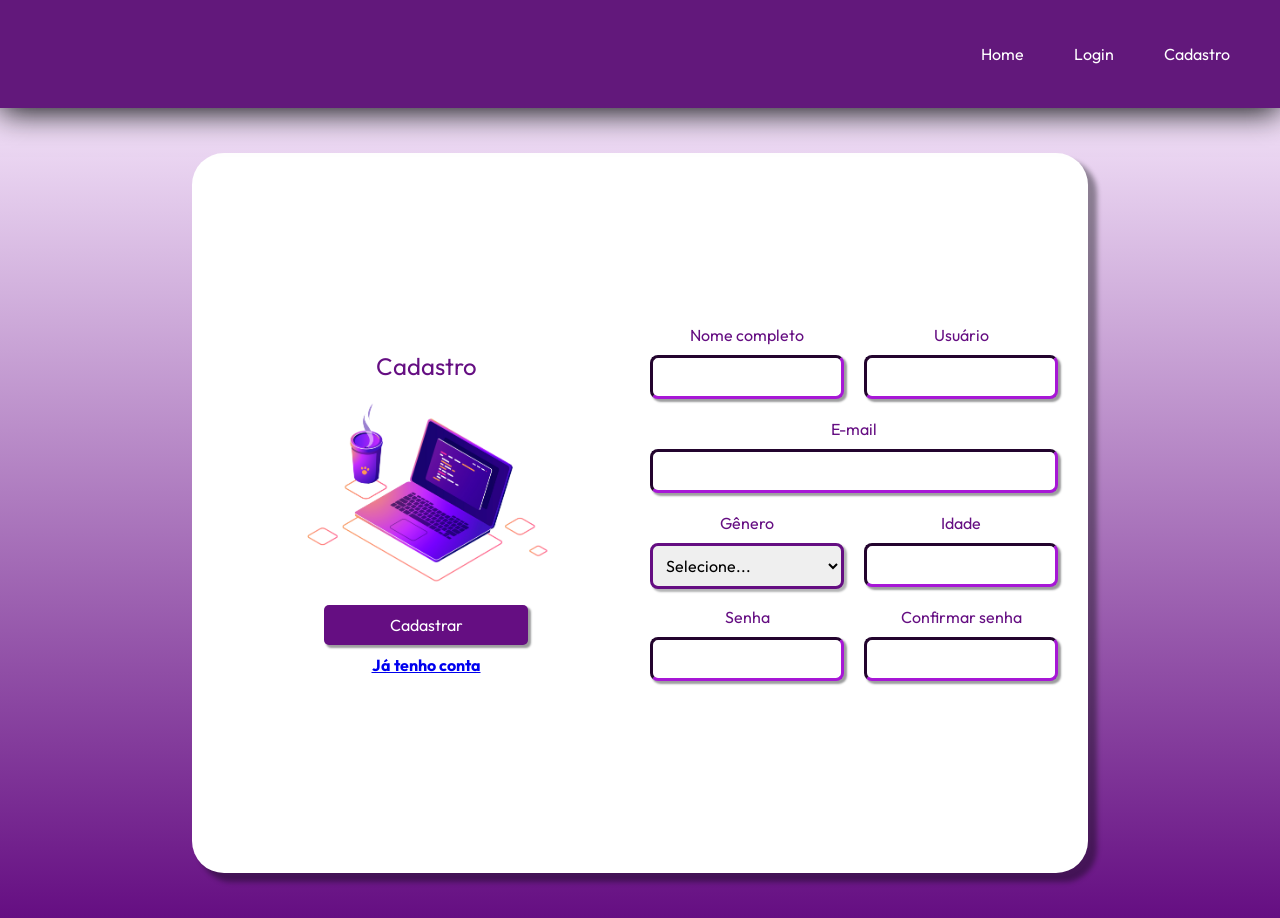
==== public/cadastro.html @ 6276c7f4 "Integração das KPI's com a API finalizada, início da construção dos gráficos com CharJs" ====
<title>Loop()Social | Cadastro</title>

<script src="./js/sessao.js"></script>

<link rel="preconnect" href="https://fonts.googleapis.com">
<link rel="preconnect" href="https://fonts.gstatic.com" crossorigin>
<link href="https://fonts.googleapis.com/css2?family=Outfit:wght@100..900&display=swap" rel="stylesheet">
<link rel="stylesheet" href="./css/main.css">
<link rel="stylesheet" href="./css/header.css">
<link rel="stylesheet" href="./css/text.css">
<link rel="stylesheet" href="./css/cadastro.css">
<link rel="icon" href="./assets/icon/favicon2.ico" />
</head>

<body>
  <header class="header">
    <ul class="header_navbar">
      <li class="header_navbar_list menu-text">
        <a class="menu-text" href="./index.html">Home</a>
      </li>
      <li class="header_navbar_list menu-text">
        <a class="menu-text" href="./login.html">Login</a>
      </li>
      <li class="header_navbar_list menu-text">
        <a class="menu-text" href="./cadastro.html">Cadastro</a>
      </li>
    </ul>
  </header>

  <div class="alerta_erro">
    <div class="card_erro" id="cardErro">
      <span id="mensagem_erro"></span>
    </div>
  </div>
  <section class="cadastro">
    <div class="cadastro-div cadastro-text">
      <div class="cadastro-content cadastro-img">
        <h1>Cadastro</h1>
        <img src="./assets/imgs/pc.png">
        <button onclick="cadastrar()">Cadastrar</button>
        <p>
          <a style="text-decoration: underline;
                    font-weight: 700;" href="./login.html">
            Já tenho conta</a>
        </p>
      </div>
      <div class="cadastro-content">
        <form class="cadastro-form">
          <div class="dupla">
            <div class="cadastro-form-campos">
              <p>Nome completo</p>
              <input type="text" id="nome_input" />
            </div>
            <div class="cadastro-form-campos">
              <p>Usuário</p>
              <input type="text" id="user_input" />
            </div>
          </div>
          <div class="cadastro-form-campos">
            <p>E-mail</p>
            <input type="text" id="email_input" />
          </div>
          <div class="dupla">
            <div class="cadastro-form-campos">
              <p>Gênero</p>
              <select class="cadastro-form-campos" id="genero_input">
                <option value="0">Selecione...</option>
                <option value="F">Feminino</option>
                <option value="M">Masculino</option>
                <option value="O">Outro</option>
              </select>
            </div>
            <div class="cadastro-form-campos">
              <p>Idade</p>
              <input type="number" id="idade_input" />
            </div>
          </div>
          <div class="dupla">
            <div class="cadastro-form-campos">
              <p>Senha</p>
              <input type="password" id="senha_input" />
            </div>
            <div class="cadastro-form-campos">
              <p>Confirmar senha</p>
              <input type="password" id="confirmacao_senha_input" />
            </div>
          </div>
        </form>
        <div id="div_aguardar" class="loading-div">
          <img src="./assets/circle-loading.gif" id="loading-gif" />
        </div>
        <div id="div_erros_login"></div>
      </div>
    </div>
  </section>
</body>

</html>

<script>

  // Array para armazenar empresas cadastradas para validação de código de ativação 
  // let listaEmpresasCadastradas = [];

  function cadastrar() {
    // aguardar();

    //Recupere o valor da nova input pelo nome do id
    // Agora vá para o método fetch logo abaixo
    var nomeVar = nome_input.value;
    var userVar = user_input.value;
    var emailVar = email_input.value;
    var generoVar = genero_input.value;
    var idadeVar = idade_input.value;
    var senhaVar = senha_input.value;
    var confirmacaoSenhaVar = confirmacao_senha_input.value;

    // Verificando se há algum campo em branco
    if (
      nomeVar == "" || userVar == "" ||
      emailVar == "" || generoVar == "" ||
      idadeVar == "" || senhaVar == "" ||
      confirmacaoSenhaVar == ""
    ) {
      cardErro.style.display = "block";
      mensagem_erro.innerHTML =
        "(Mensagem de erro para todos os campos em branco)";
      return false;
    } else {
      setInterval(sumirMensagem, 5000);
    }

    // Verificando se o código de ativação é de alguma empresa cadastrada
    // for (let i = 0; i < listaEmpresasCadastradas.length; i++) {
    //   if (listaEmpresasCadastradas[i].codigo_ativacao == codigoVar) {
    //     idEmpresaVincular = listaEmpresasCadastradas[i].id
    //     console.log("Código de ativação válido.");
    //     break;
    //   } else {
    //     cardErro.style.display = "block";
    //     mensagem_erro.innerHTML = "(Mensagem de erro para código inválido)";
    // finalizarAguardar();
    //   }
    // }
    console.log("caminho0")
    // Enviando o valor da nova input
    fetch("/usuarios/cadastrar", {
      method: "POST",
      headers: {
        "Content-Type": "application/json",
      },
      body: JSON.stringify({
        // crie um atributo que recebe o valor recuperado aqui
        // Agora vá para o arquivo routes/usuario.js
        nomeServer: nomeVar,
        userServer: userVar,
        emailServer: emailVar,
        generoServer: generoVar,
        idadeServer: idadeVar,
        senhaServer: senhaVar
      }),
    })
      .then(function (resposta) {
        console.log("resposta: ", resposta);

        if (resposta.ok) {
          cardErro.style.display = "block";

          mensagem_erro.innerHTML =
            "Cadastro realizado com sucesso! Redirecionando para tela de Login...";

          setTimeout(() => {
            window.location = "login.html";
          }, "2000");

          limparFormulario();
          // finalizarAguardar();
        } else {
          throw "Houve um erro ao tentar realizar o cadastro!";
        }
      })
      .catch(function (resposta) {
        console.log(`#ERRO: ${resposta}`);
        // finalizarAguardar();
      });

    return false;
  }

  // Listando empresas cadastradas 
  // function listar() {
  //   fetch("/empresas/listar", {
  //     method: "GET",
  //   })
  //     .then(function (resposta) {
  //       resposta.json().then((empresas) => {
  //         empresas.forEach((empresa) => {
  //           listaEmpresasCadastradas.push(empresa);

  //           console.log("listaEmpresasCadastradas")
  //           console.log(listaEmpresasCadastradas[0].codigo_ativacao)
  //         });
  //       });
  //     })
  //     .catch(function (resposta) {
  //       console.log(`#ERRO: ${resposta}`);
  //     });
  // }

  function sumirMensagem() {
    cardErro.style.display = "none";
  }
</script>
---- public/css/main.css ----
* {
    margin: 0;
    padding: 0;
    box-sizing: border-box;
    list-style: none;
    font-family: "Outfit", sans-serif;
    font-weight: 400;
}
---- public/css/header.css ----
.header {
    display: flex;
    justify-content: flex-end;
    align-items: center;
    z-index: 10;
    position: sticky;
    top: 0;
    left: 0;
    padding:0 50px;
    min-height: 12vh;
    background-color: #62187B;
    background-position: center;
    background-size: cover;
    background-blend-mode: multiply;
    box-shadow: 0 4px 30px rgb(8, 10, 12);
}

.header_navbar {
    display: flex;
}

.header_navbar_list {
    margin-left: 50px;
}
---- public/css/text.css ----
/*!HEADER*/
.menu-text {
    color: #fff;
    font-size: 16px;
    text-decoration: none;
}

/*!HERO*/
.hero-text {
    color: #fff;
}

.hero-text h1 {
    font-weight: 400;
}

.hero-text h2 {
    font-weight: 100;
}

/*!SECTION1*/
.section1-text {
    color: #fff;
}

.section1-text h3 {
    color: #fff;
    font-size: 25px;
    font-weight: 400;
    margin-bottom: 10px;
}

.section1-text p {
    color: #fff;
    font-size: 18px;
    font-weight: 200;
}

/*!SECTION2*/
.section2-text,
.section3-text,
.login-text,
.cadastro-text,
.social-text,
.dash-text {
    color: #650E82;
}

.section2-text h3 {
    font-size: 25px;
    font-weight: 500;
    margin-bottom: 10px;
}

.section2-text p {
    font-size: 18px;
}

/*!SECTION3*/
.section3-text h3,
.social-ranking h3,
.social-news h3 {
    font-size: 25px;
    font-weight: 500;
    margin-bottom: 10px;
}

.section3-text p {
    font-size: 18px;
}

.social-ranking-content span {
    font-size: 15px;
    font-weight: 200;
}

.social-ranking h3 {
    margin-bottom: 0px;
}

.dash-titles {
    font-size: 18px;
    font-weight: 600;
    margin-bottom: 18px;
}
.dash-kpi-title {
    font-size: 22px;
    font-weight: 500;
}
.dash-kpi-number {
    font-size: 40px;
    font-weight: 500;
}
---- public/css/cadastro.css ----
.cadastro {
    background-image: linear-gradient(to top, #650E82, #F2E1F8);
    display: flex;
    justify-content: center;
    align-items: center;
    height: 90vh;
}

.cadastro-div {
    background-color: #fff;
    display: flex;
    justify-content: space-around;
    border-radius: 32px;
    align-items: center;
    height: 80vh;
    width: 70vw;
    box-shadow: 8px 8px 5px 1px rgb(8, 10, 12, 0.4);
    padding: 20px;
}

.cadastro-content {
    text-align: center;
    margin: 20px 10px;
    flex: 1;
}

.cadastro-img {
    text-align: center;
}

.cadastro-img h1 {
    margin-bottom: 20px;
}

.cadastro-img img {
    width: 350px;
}

@media (max-width: 1440px) {
    .cadastro-img img {
        width: 250px;
    }
}

.cadastro-form-campos input {
    font-size: 16px;
    padding: 9px;
    border-radius: 8px;
    border-color: #650E82;
    border-width: 3px;
    box-shadow: 2.5px 2.5px 2px .5px rgb(8, 10, 12, 0.4);
    margin: 10px 0;
    margin-bottom: 20px;
    width: 100%;
}

.cadastro-form-campos input:focus {
    outline: none;
}

.cadastro-form-campos select {
    font-size: 16px;
    padding: 9px;
    border-radius: 8px;
    border-color: #650E82;
    border-width: 3px;
    box-shadow: 2.5px 2.5px 2px .5px rgb(8, 10, 12, 0.3);
    margin: 10px 0;
    width: 100%;
}

.cadastro-form-campos select:focus {
    outline: none;
}

.cadastro-img button {
    background-color: #650E82;
    color: #fff;
    border: none;
    border-radius: 5px;
    padding: 10px 20px;
    font-size: 16px;
    cursor: pointer;
    box-shadow: 2.5px 2.5px 2px .5px rgb(8, 10, 12, 0.4);
    transition: all 0.1s ease-in-out;
    width: 50%;
    margin: 20px 0 10px 0;
}

.cadastro-img button:hover {
    background-color: #7c1c9c;
}

.cadastro-img button:active {
    transform: translateY(2px);
}

.dupla {
    display: flex;
    gap: 20px;
}

.dupla .cadastro-form-campos {
    flex: 1;
}

.loading-div {
    width: 50px;
    display: none;
}

.loading-div img {
    height: 50px;
    width: 50px;
}

#div_erros_login {
    display: none
}

.alerta_erro {
    display: flex;
    justify-content: flex-end;
}

.card_erro {
    display: none;
    background-color: #7c1c9c;
    justify-content: center;
    align-items: center;
    padding: 20px;
    position: fixed;
    right: 0;
    border-radius: 4px;
    margin-top: 50px;
    margin-right: 50px;
    border-left: 10px solid #650E82;
}

.card_erro #mensagem_erro {
    color: #fff;
    font-weight: 500;
    font-size: 20px;
}
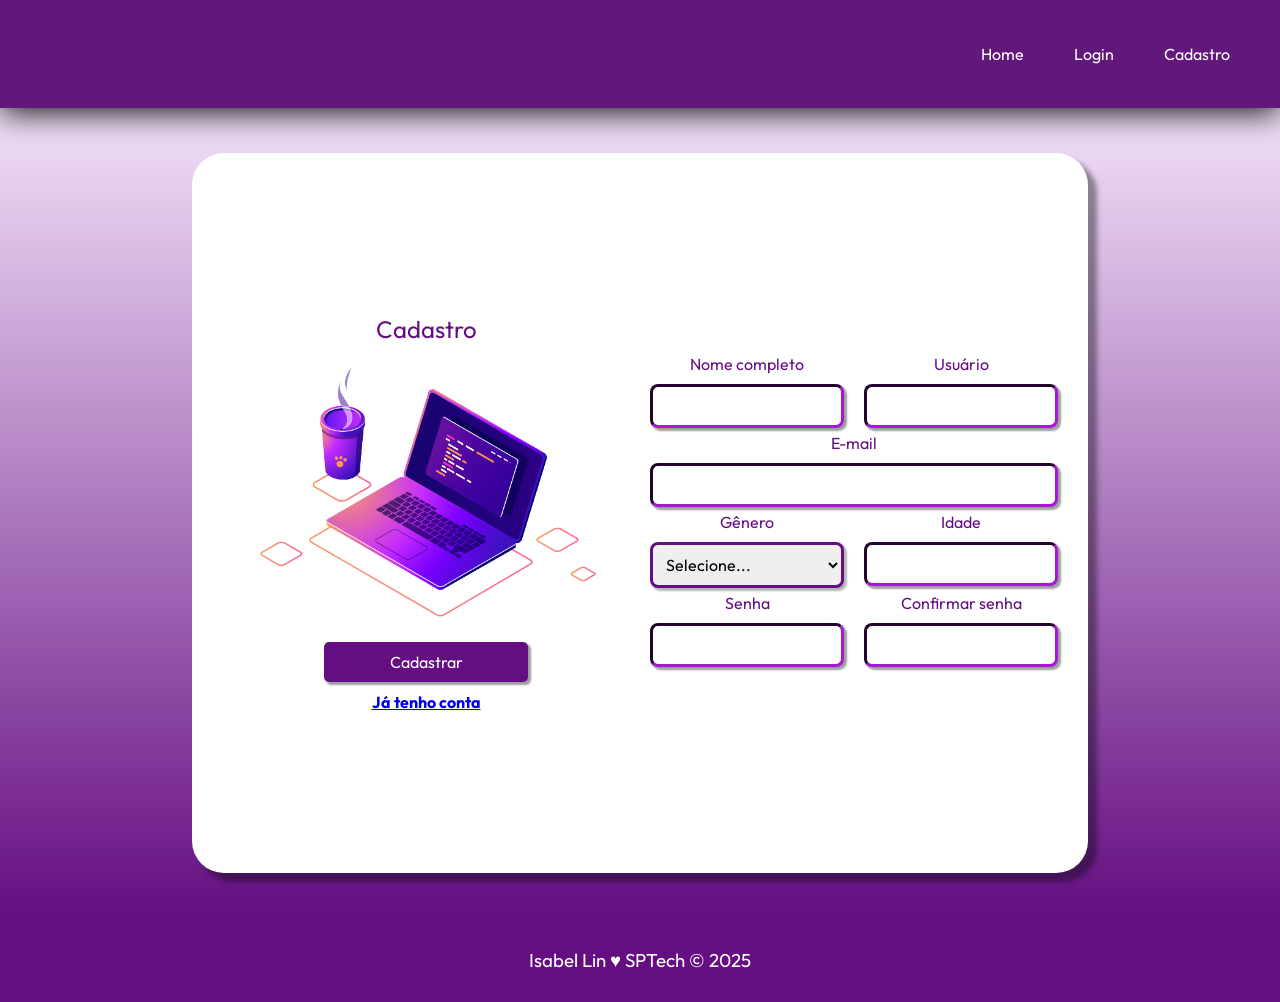
==== commit dfc189e8: "Site institucional e validação do cadastro completo. Foram feitos alguns ajustes de validação na pub" ====
--- a/public/cadastro.html
+++ b/public/cadastro.html
@@ -54,11 +54,13 @@
             <div class="cadastro-form-campos">
               <p>Usuário</p>
               <input type="text" id="user_input" />
+              <span id="span_usuario"></span>
             </div>
           </div>
           <div class="cadastro-form-campos">
             <p>E-mail</p>
             <input type="text" id="email_input" />
+            <span id="span_email"></span>
           </div>
           <div class="dupla">
             <div class="cadastro-form-campos">
@@ -69,16 +71,19 @@
                 <option value="M">Masculino</option>
                 <option value="O">Outro</option>
               </select>
+              <span id="span_genero"></span>
             </div>
             <div class="cadastro-form-campos">
               <p>Idade</p>
               <input type="number" id="idade_input" />
+              <span id="span_idade"></span>
             </div>
           </div>
           <div class="dupla">
             <div class="cadastro-form-campos">
               <p>Senha</p>
               <input type="password" id="senha_input" />
+              <span id="span_senha"></span>
             </div>
             <div class="cadastro-form-campos">
               <p>Confirmar senha</p>
@@ -93,20 +98,15 @@
       </div>
     </div>
   </section>
+  <footer class="footer">
+    <h3>Isabel Lin &hearts; SPTech &copy; 2025</h3>
+  </footer>
 </body>
 
 </html>
 
 <script>
-
-  // Array para armazenar empresas cadastradas para validação de código de ativação 
-  // let listaEmpresasCadastradas = [];
-
   function cadastrar() {
-    // aguardar();
-
-    //Recupere o valor da nova input pelo nome do id
-    // Agora vá para o método fetch logo abaixo
     var nomeVar = nome_input.value;
     var userVar = user_input.value;
     var emailVar = email_input.value;
@@ -115,43 +115,21 @@
     var senhaVar = senha_input.value;
     var confirmacaoSenhaVar = confirmacao_senha_input.value;
 
-    // Verificando se há algum campo em branco
-    if (
-      nomeVar == "" || userVar == "" ||
-      emailVar == "" || generoVar == "" ||
-      idadeVar == "" || senhaVar == "" ||
-      confirmacaoSenhaVar == ""
-    ) {
+    if (validacao(userVar, emailVar, generoVar, idadeVar, senhaVar, confirmacaoSenhaVar) == false) {
       cardErro.style.display = "block";
       mensagem_erro.innerHTML =
-        "(Mensagem de erro para todos os campos em branco)";
+        "Insira corretamente todos os campos";
       return false;
     } else {
       setInterval(sumirMensagem, 5000);
     }
 
-    // Verificando se o código de ativação é de alguma empresa cadastrada
-    // for (let i = 0; i < listaEmpresasCadastradas.length; i++) {
-    //   if (listaEmpresasCadastradas[i].codigo_ativacao == codigoVar) {
-    //     idEmpresaVincular = listaEmpresasCadastradas[i].id
-    //     console.log("Código de ativação válido.");
-    //     break;
-    //   } else {
-    //     cardErro.style.display = "block";
-    //     mensagem_erro.innerHTML = "(Mensagem de erro para código inválido)";
-    // finalizarAguardar();
-    //   }
-    // }
-    console.log("caminho0")
-    // Enviando o valor da nova input
     fetch("/usuarios/cadastrar", {
       method: "POST",
       headers: {
         "Content-Type": "application/json",
       },
       body: JSON.stringify({
-        // crie um atributo que recebe o valor recuperado aqui
-        // Agora vá para o arquivo routes/usuario.js
         nomeServer: nomeVar,
         userServer: userVar,
         emailServer: emailVar,
@@ -174,40 +152,136 @@
           }, "2000");
 
           limparFormulario();
-          // finalizarAguardar();
         } else {
           throw "Houve um erro ao tentar realizar o cadastro!";
         }
       })
       .catch(function (resposta) {
         console.log(`#ERRO: ${resposta}`);
-        // finalizarAguardar();
       });
 
     return false;
+
   }
-
-  // Listando empresas cadastradas 
-  // function listar() {
-  //   fetch("/empresas/listar", {
-  //     method: "GET",
-  //   })
-  //     .then(function (resposta) {
-  //       resposta.json().then((empresas) => {
-  //         empresas.forEach((empresa) => {
-  //           listaEmpresasCadastradas.push(empresa);
-
-  //           console.log("listaEmpresasCadastradas")
-  //           console.log(listaEmpresasCadastradas[0].codigo_ativacao)
-  //         });
-  //       });
-  //     })
-  //     .catch(function (resposta) {
-  //       console.log(`#ERRO: ${resposta}`);
-  //     });
-  // }
 
   function sumirMensagem() {
     cardErro.style.display = "none";
   }
+
+  function validacao(usuario, email, genero, idade, senha, confirmacaoSenha) {
+    span_usuario.innerHTML = ``, span_email.innerHTML = ``, span_genero.innerHTML = ``, span_idade.innerHTML = ``, span_senha.innerHTML = ``;
+
+    let validarUsuario = true, validarEmail = true, validarGenero = true, validarIdade = true, validarSenha = true;
+    let temCharEspecialSenha = false, temCharMaiusculoSenha = false, temCharMinusculoSenha = false;
+
+    let charEspecial = "!@#$%¨&*()-_=+[]{}\\|;:\"'<>,.?/";
+    let letrasMaiusculas = "ABCDEFGHIJKLMNOPQRSTUVWXYZ";
+    let letrasMinusculas = "abcdefghijklmnopqrstuvwxyz";
+
+    fetch("/usuarios/validacao").then(function (resposta) {
+      if (resposta.ok) {
+        if (resposta.status == 204) {
+          throw "Nenhum resultado encontrado!!";
+        }
+        resposta.json().then(function (resposta) {
+          console.log("Dados recebidos: ", JSON.stringify(resposta));
+          for (let i = 0; i < resposta.length; i++) {
+            if (resposta[i].user == usuario) {
+              console.log(`Usuário já existe!`);
+              span_usuario.innerHTML = `Usuário já existe`
+              validarUsuario = false;
+            }
+            if (resposta[i].email == email) {
+              console.log(`Email já existe!`);
+              span_email.innerHTML = `E-mail já existe`
+              validarEmail = false;
+            }
+          }
+
+          if (usuario == '') {
+            span_usuario.innerHTML = `Preencha o usuário`
+            validarUsuario = false;
+          }
+
+          if (email.includes('@') == false) {
+            span_email.innerHTML = `Insira um e-mail válido`
+            validarEmail = false;
+          }
+        });
+      } else {
+        throw ('Houve um erro na API!');
+      }
+    }).catch(function (resposta) {
+      console.error(resposta);
+    });
+
+    // ------- VALIDAR GÊNERO ------- //
+    if (genero == 0 || genero == '') {
+      validarGenero = false;
+    }
+
+    // ------- VALIDAR IDADE ------- //
+    if (idade < 12 || idade == '') {
+      validarIdade = false;
+    }
+
+    // ------- VALIDAR SENHA ------- //
+    for (let i = 0; i < senha.length; i++) {
+      for (let n = 0; n < charEspecial.length; n++) {
+        if (senha[i] == charEspecial[n]) {
+          temCharEspecialSenha = true;
+        }
+      }
+      for (let j = 0; j < letrasMaiusculas.length; j++) {
+        if (senha[i] == letrasMaiusculas[j]) {
+          temCharMaiusculoSenha = true;
+        }
+      }
+      for (let j = 0; j < letrasMinusculas.length; j++) {
+        if (senha[i] == letrasMinusculas[j]) {
+          temCharMinusculoSenha = true;
+        }
+      }
+    }
+
+    let senhaMsg = ``;
+
+    if (senha.length < 12 || temCharEspecialSenha == false ||
+      temCharMaiusculoSenha == false || temCharMinusculoSenha == false ||
+      senha != confirmacaoSenha) {
+      validarSenha = false;
+      if (senha.length < 12) {
+        senhaMsg += `Precisa ter mais de 12 dígitos<br>`
+      }
+      if (temCharEspecialSenha == false) {
+        senhaMsg += `Precisa ter um caracter especial<br>`
+      }
+      if (temCharMaiusculoSenha == false) {
+        senhaMsg += `Precisa ter uma letra maiúscula<br>`
+      }
+      if (temCharMinusculoSenha == false) {
+        senhaMsg += `Precisa ter uma letra minúscula<br>`
+      }
+      if (senha != confirmacaoSenha) {
+        senhaMsg += `As senhas devem ser iguais<br>`;
+      }
+    }
+
+    if (validarUsuario == true && validarEmail == true && validarGenero == true &&
+      validarIdade == true && validarSenha == true) {
+      return true;
+    } else {
+      if (validarGenero == false) {
+        span_genero.innerHTML = `Selecione um gênero`
+      }
+      if (validarIdade == false) {
+        span_idade.innerHTML = `Precisa ter no mínimo 12 anos`
+      }
+      if (validarSenha == false) {
+        span_senha.innerHTML = senhaMsg
+      }
+      return false;
+    }
+  }
+
 </script>
--- a/public/css/header.css
+++ b/public/css/header.css
@@ -21,4 +21,15 @@
 
 .header_navbar_list {
     margin-left: 50px;
+}
+
+/*!FOOTER*/
+.footer{
+    display: flex;
+    justify-content: center;
+    align-items: center;
+    padding: 30px;
+    background-color: #650E82;
+    color: #fff;
+    font-weight: 800;
 }
--- a/public/css/cadastro.css
+++ b/public/css/cadastro.css
@@ -36,12 +36,6 @@
     width: 350px;
 }
 
-@media (max-width: 1440px) {
-    .cadastro-img img {
-        width: 250px;
-    }
-}
-
 .cadastro-form-campos input {
     font-size: 16px;
     padding: 9px;
@@ -49,8 +43,8 @@
     border-color: #650E82;
     border-width: 3px;
     box-shadow: 2.5px 2.5px 2px .5px rgb(8, 10, 12, 0.4);
-    margin: 10px 0;
-    margin-bottom: 20px;
+    margin-top: 10px;
+    margin-bottom: 5px;
     width: 100%;
 }
 
@@ -65,7 +59,8 @@
     border-color: #650E82;
     border-width: 3px;
     box-shadow: 2.5px 2.5px 2px .5px rgb(8, 10, 12, 0.3);
-    margin: 10px 0;
+    margin-top: 10px;
+    margin-bottom: 5px;
     width: 100%;
 }
 
@@ -141,4 +136,9 @@
     color: #fff;
     font-weight: 500;
     font-size: 20px;
+}
+
+.cadastro-form-campos span {
+    color: brown;
+    font-weight: 700;
 }
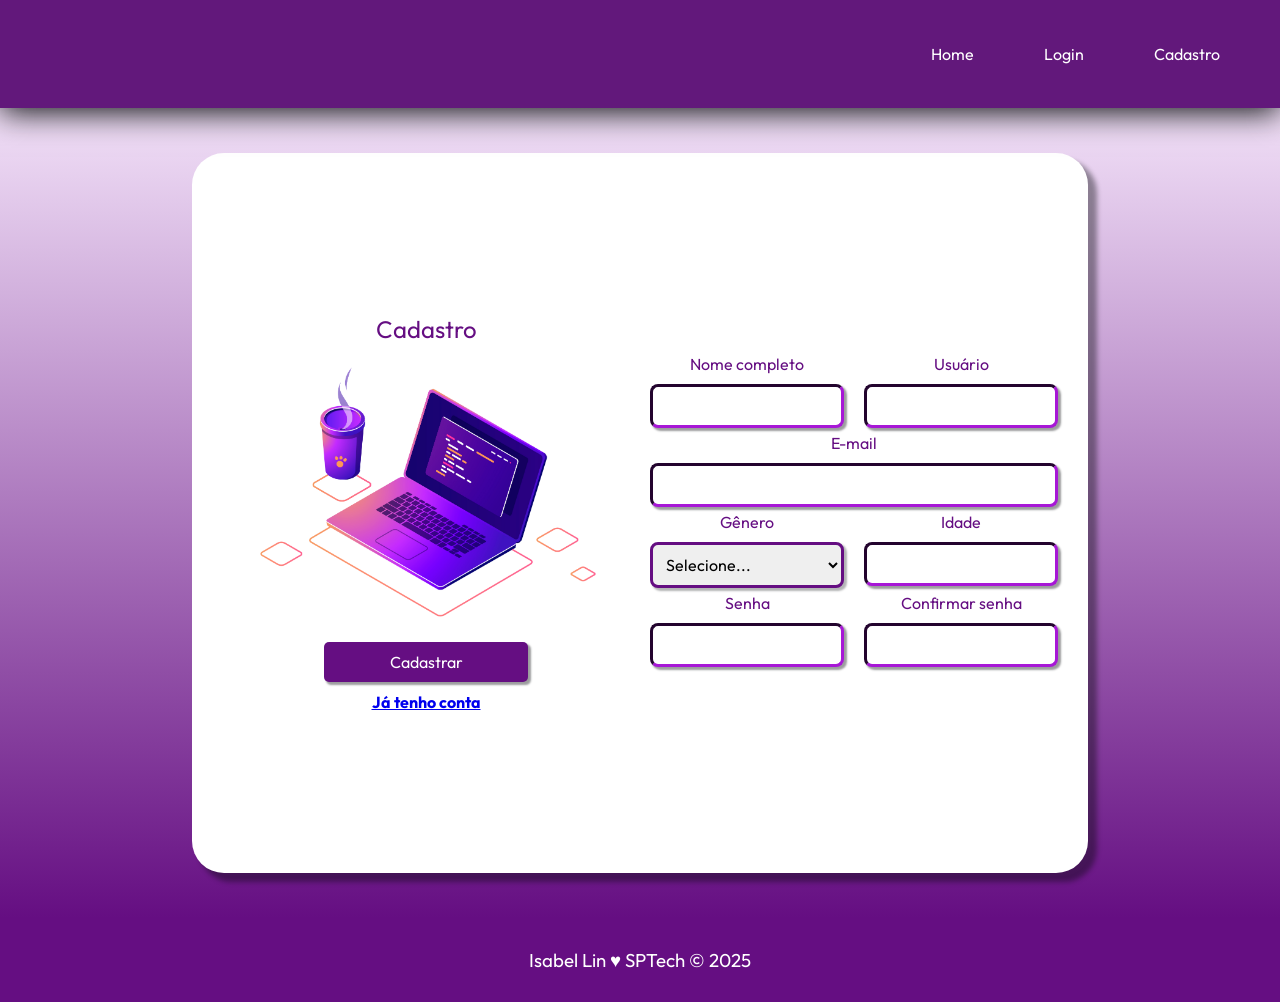
==== commit 2112ecd0: "Pequenos ajustes em todo o site" ====
--- a/public/cadastro.html
+++ b/public/cadastro.html
@@ -1,4 +1,4 @@
-<title>Loop()Social | Cadastro</title>
+<title>Gameloop | Cadastro</title>
 
 <script src="./js/sessao.js"></script>
 
@@ -9,7 +9,7 @@
 <link rel="stylesheet" href="./css/header.css">
 <link rel="stylesheet" href="./css/text.css">
 <link rel="stylesheet" href="./css/cadastro.css">
-<link rel="icon" href="./assets/icon/favicon2.ico" />
+<link rel="icon" href="./assets/icon/gameloop.png">
 </head>
 
 <body>
@@ -187,12 +187,10 @@
           console.log("Dados recebidos: ", JSON.stringify(resposta));
           for (let i = 0; i < resposta.length; i++) {
             if (resposta[i].user == usuario) {
-              console.log(`Usuário já existe!`);
               span_usuario.innerHTML = `Usuário já existe`
               validarUsuario = false;
             }
             if (resposta[i].email == email) {
-              console.log(`Email já existe!`);
               span_email.innerHTML = `E-mail já existe`
               validarEmail = false;
             }
--- a/public/css/header.css
+++ b/public/css/header.css
@@ -23,6 +23,18 @@
     margin-left: 50px;
 }
 
+.header_navbar a {
+    padding: 10px;
+    transition: all 0.1s ease-in-out;
+    border-radius: 5px;
+}
+
+.header_navbar a:hover {
+    background-color: #fff;
+    color: #650E82;
+}
+
+
 /*!FOOTER*/
 .footer{
     display: flex;
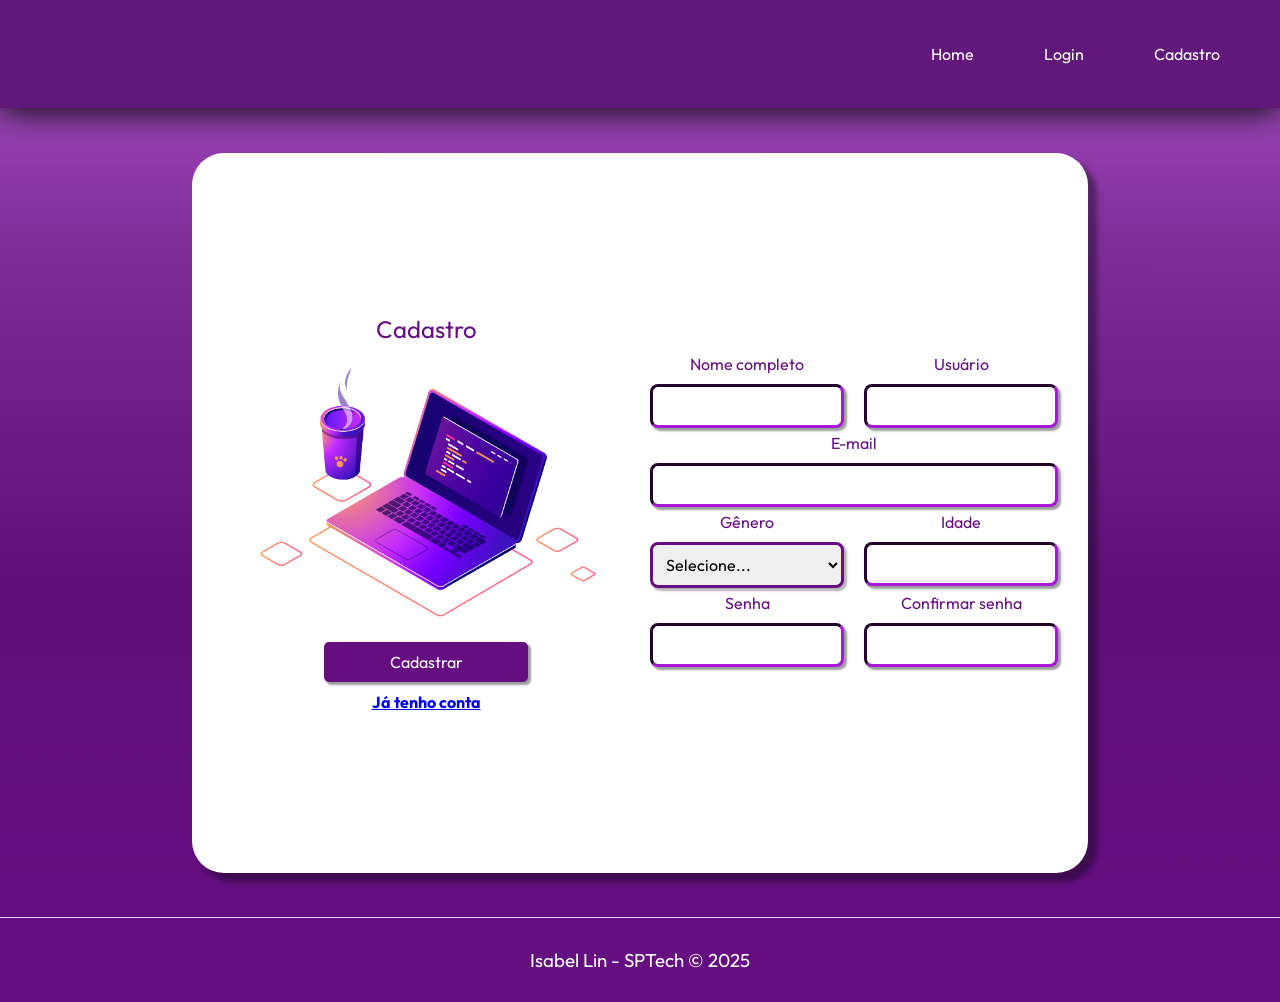
==== commit 299b91d3: "Atualizando o site institucional e outros ajustes" ====
--- a/public/cadastro.html
+++ b/public/cadastro.html
@@ -2,8 +2,6 @@
 
 <script src="./js/sessao.js"></script>
 
-<link rel="preconnect" href="https://fonts.googleapis.com">
-<link rel="preconnect" href="https://fonts.gstatic.com" crossorigin>
 <link href="https://fonts.googleapis.com/css2?family=Outfit:wght@100..900&display=swap" rel="stylesheet">
 <link rel="stylesheet" href="./css/main.css">
 <link rel="stylesheet" href="./css/header.css">
@@ -99,7 +97,7 @@
     </div>
   </section>
   <footer class="footer">
-    <h3>Isabel Lin &hearts; SPTech &copy; 2025</h3>
+    <h3>Isabel Lin - SPTech &copy; 2025</h3>
   </footer>
 </body>
 
@@ -195,16 +193,6 @@
               validarEmail = false;
             }
           }
-
-          if (usuario == '') {
-            span_usuario.innerHTML = `Preencha o usuário`
-            validarUsuario = false;
-          }
-
-          if (email.includes('@') == false) {
-            span_email.innerHTML = `Insira um e-mail válido`
-            validarEmail = false;
-          }
         });
       } else {
         throw ('Houve um erro na API!');
@@ -212,6 +200,17 @@
     }).catch(function (resposta) {
       console.error(resposta);
     });
+    // ------- VALIDAR USUÁRIO ------- //
+    if (usuario == '') {
+      span_usuario.innerHTML = `Preencha o usuário`
+      validarUsuario = false;
+    }
+
+    // ------- VALIDAR EMAIL ------- //
+    if (email.includes('@') == false) {
+      span_email.innerHTML = `Insira um e-mail válido`
+      validarEmail = false;
+    }
 
     // ------- VALIDAR GÊNERO ------- //
     if (genero == 0 || genero == '') {
@@ -273,7 +272,7 @@
         span_genero.innerHTML = `Selecione um gênero`
       }
       if (validarIdade == false) {
-        span_idade.innerHTML = `Precisa ter no mínimo 12 anos`
+        span_idade.innerHTML = `Somente a partir dos 12 anos`
       }
       if (validarSenha == false) {
         span_senha.innerHTML = senhaMsg
--- a/public/css/text.css
+++ b/public/css/text.css
@@ -39,6 +39,7 @@
 /*!SECTION2*/
 .section2-text,
 .section3-text,
+.section4,
 .login-text,
 .cadastro-text,
 .social-text,
@@ -58,6 +59,7 @@
 
 /*!SECTION3*/
 .section3-text h3,
+.section4 h3,
 .social-ranking h3,
 .social-news h3 {
     font-size: 25px;
--- a/public/css/cadastro.css
+++ b/public/css/cadastro.css
@@ -1,5 +1,6 @@
 .cadastro {
-    background-image: linear-gradient(to top, #650E82, #F2E1F8);
+    background-image: url('../assets/herobackground.png');
+    background-size: cover;
     display: flex;
     justify-content: center;
     align-items: center;
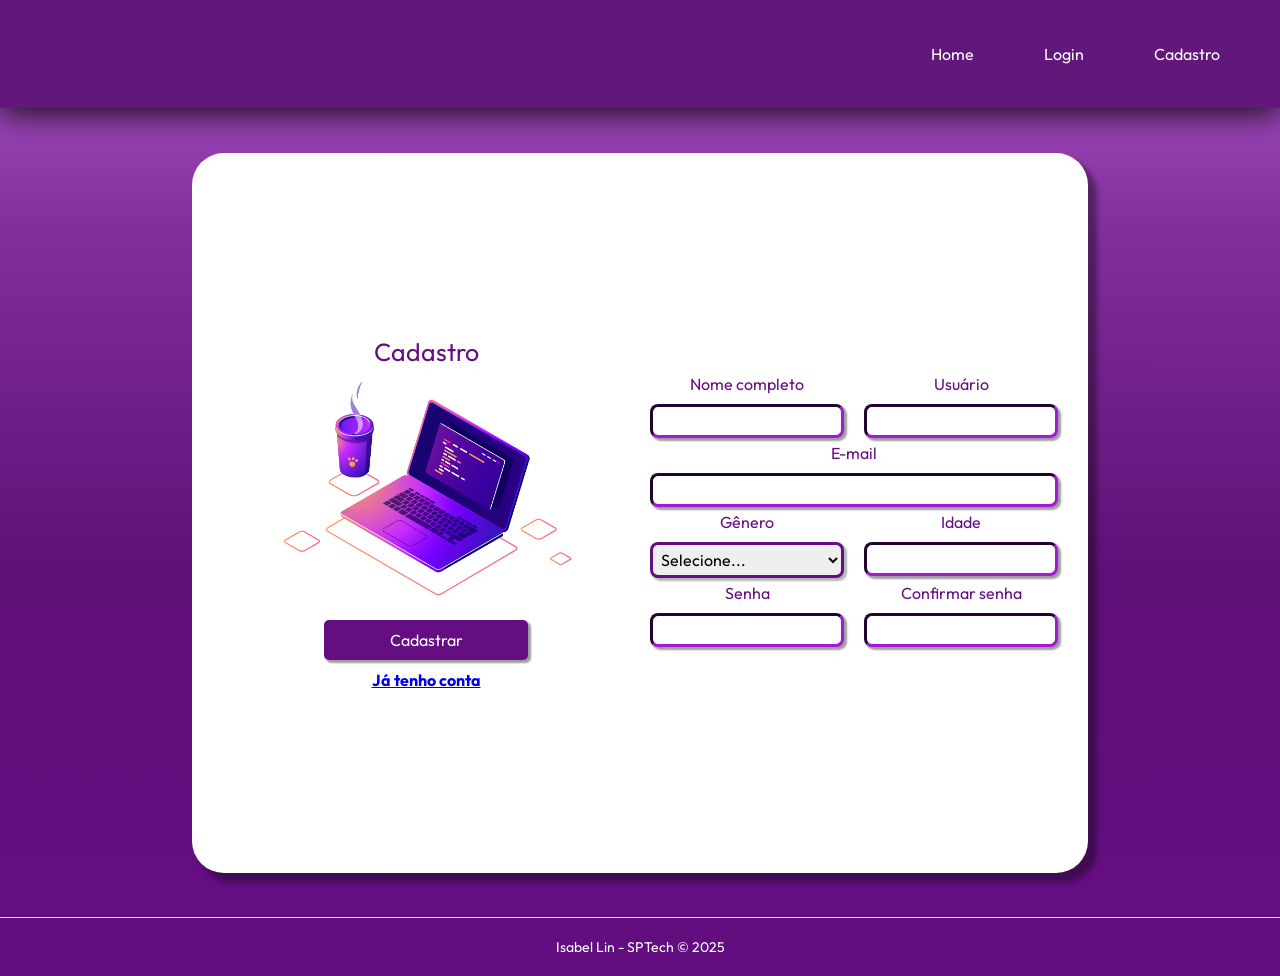
==== commit b04f73b0: "Corrigindo o CSS do site" ====
--- a/public/cadastro.html
+++ b/public/cadastro.html
@@ -52,13 +52,13 @@
             <div class="cadastro-form-campos">
               <p>Usuário</p>
               <input type="text" id="user_input" />
-              <span id="span_usuario"></span>
+              <span id="span_usuario" style="font-size: 12px;"></span>
             </div>
           </div>
           <div class="cadastro-form-campos">
             <p>E-mail</p>
             <input type="text" id="email_input" />
-            <span id="span_email"></span>
+            <span id="span_email" style="font-size: 12px;"></span>
           </div>
           <div class="dupla">
             <div class="cadastro-form-campos">
@@ -69,19 +69,19 @@
                 <option value="M">Masculino</option>
                 <option value="O">Outro</option>
               </select>
-              <span id="span_genero"></span>
+              <span id="span_genero" style="font-size: 12px;"></span>
             </div>
             <div class="cadastro-form-campos">
               <p>Idade</p>
               <input type="number" id="idade_input" />
-              <span id="span_idade"></span>
+              <span id="span_idade" style="font-size: 12px;"></span>
             </div>
           </div>
           <div class="dupla">
             <div class="cadastro-form-campos">
               <p>Senha</p>
               <input type="password" id="senha_input" />
-              <span id="span_senha"></span>
+              <span id="span_senha" style="font-size: 12px;"></span>
             </div>
             <div class="cadastro-form-campos">
               <p>Confirmar senha</p>
--- a/public/css/header.css
+++ b/public/css/header.css
@@ -34,14 +34,12 @@
     color: #650E82;
 }
 
-
-/*!FOOTER*/
 .footer{
     display: flex;
     justify-content: center;
     align-items: center;
-    padding: 30px;
-    background-color: #650E82;
+    padding: 20px;
+    background-color: #620e7e;
     color: #fff;
-    font-weight: 800;
+    font-size: 12px;
 }
--- a/public/css/text.css
+++ b/public/css/text.css
@@ -19,7 +19,8 @@
 }
 
 /*!SECTION1*/
-.section1-text {
+.section1-text,
+.section4-text {
     color: #fff;
 }
 
@@ -30,7 +31,8 @@
     margin-bottom: 10px;
 }
 
-.section1-text p {
+.section1-text p,
+.section4-text p {
     color: #fff;
     font-size: 18px;
     font-weight: 200;
@@ -39,7 +41,6 @@
 /*!SECTION2*/
 .section2-text,
 .section3-text,
-.section4,
 .login-text,
 .cadastro-text,
 .social-text,
@@ -60,6 +61,7 @@
 /*!SECTION3*/
 .section3-text h3,
 .section4 h3,
+.section5 h3,
 .social-ranking h3,
 .social-news h3 {
     font-size: 25px;
@@ -86,10 +88,14 @@
     margin-bottom: 18px;
 }
 .dash-kpi-title {
-    font-size: 22px;
+    font-size: 18px;
     font-weight: 500;
 }
 .dash-kpi-number {
-    font-size: 40px;
+    font-size: 26px;
     font-weight: 500;
 }
+
+.section5 h3 {
+    color:#650E82;
+}
--- a/public/css/cadastro.css
+++ b/public/css/cadastro.css
@@ -30,16 +30,17 @@
 }
 
 .cadastro-img h1 {
-    margin-bottom: 20px;
+    margin-bottom: 10px;
+    font-size: 25px;
 }
 
 .cadastro-img img {
-    width: 350px;
+    width: 300px;
 }
 
 .cadastro-form-campos input {
     font-size: 16px;
-    padding: 9px;
+    padding: 4px;
     border-radius: 8px;
     border-color: #650E82;
     border-width: 3px;
@@ -55,7 +56,7 @@
 
 .cadastro-form-campos select {
     font-size: 16px;
-    padding: 9px;
+    padding: 4px;
     border-radius: 8px;
     border-color: #650E82;
     border-width: 3px;
